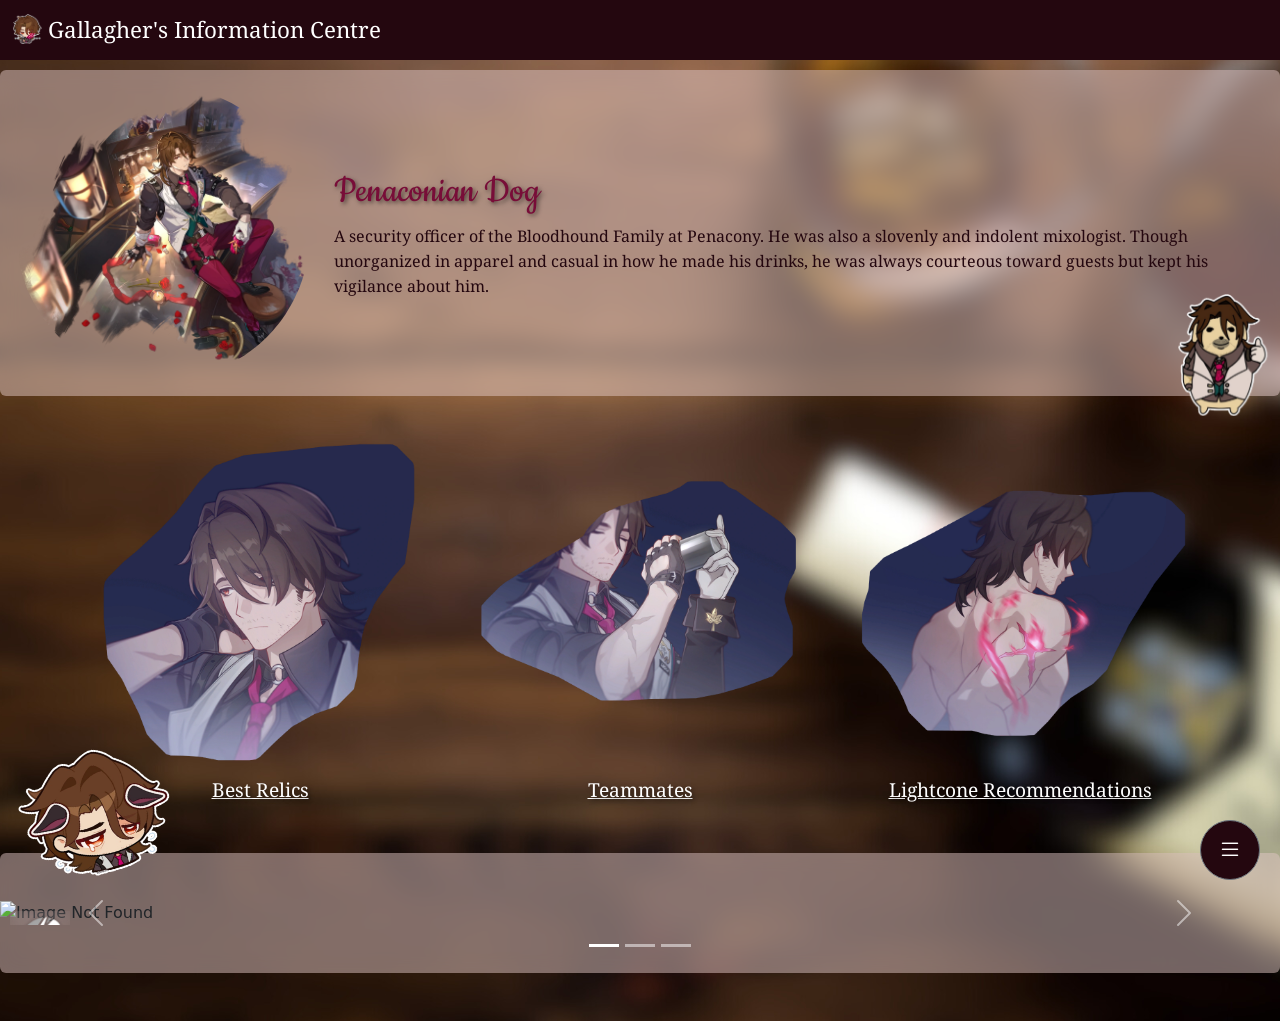
==== index.html @ 120c8533 "Initial website" ====
<!DOCTYPE html>
<html lang="en">
  <head>

  <!-- Font -->
  <link href="https://fonts.googleapis.com/css2?family=Cookie&display=swap" rel="stylesheet">
  <link href="https://fonts.googleapis.com/css2?family=Architects+Daughter&display=swap" rel="stylesheet">
  <link href="https://fonts.googleapis.com/css2?family=Noto+Serif:ital,wght@0,100..900;1,100..900&display=swap" rel="stylesheet">

  <!-- Bootstrap 4 CSS -->
  <link href="https://cdn.jsdelivr.net/npm/bootstrap@5.0.2/dist/css/bootstrap.min.css" rel="stylesheet" integrity="sha384-EVSTQN3/azprG1Anm3QDgpJLIm9Nao0Yz1ztcQTwFspd3yD65VohhpuuCOmLASjC" crossorigin="anonymous">
  <link rel="stylesheet" href="https://cdn.jsdelivr.net/npm/bootstrap-icons@1.10.0/font/bootstrap-icons.css">
  
  <!-- Link 2 CSS -->
  <link rel="stylesheet" href="style.css">

  <!-- Meta tags ( Accord to Bootstrap 5)-->
  <meta charset="UTF-8">
  <meta name="viewport" content="width=device-width, initial-scale=1">

</head>

<body>

  <!-- Navbar  -->
<nav class="navbar navbar-dark magenta-warna fixed-top">
  <div class="container-fluid">
    <a class="navbar-brand" href="#">
      <img src="icon1gal.png" alt="" width="30" height="30" class="d-inline-block align-text-top">
      Gallagher's Information Centre
    </a>
  </div>
</nav>

<!-- Info Card -->
 <div class="card p-3">
  <img src="Sticker2.png" class="sticker sticker-bottom-right">
  <div class="row align-items-center">
    
    <div class="col-md-3 text-center">
      <img src="GallagherArt.webp" class="img-fluid rounded-circle" alt="Character">
    </div>

    <div class="col-md-9">
        <h5>Penaconian Dog</h5>
        <p1>
          A security officer of the Bloodhound Family at Penacony. He was also a slovenly and indolent mixologist. Though unorganized in apparel and casual in 
          how he made his drinks, he was always courteous toward guests but kept his vigilance about him.
      </div>
    </div>
  </div>
  </div>

  <!-- Link Guidemaps -->
  <div class="container mt-4">
  <div class="row">
    
    <div class="col-md-4">
        <a href="bestrelics.html">
          <img src="Link1.webp" class="card-img-top floating-sticker" alt="Image Not Found">
        </a>
        <div class="link-body">
          <a class="text-white" href="bestrelics.html">Best Relics</a>
        </div>
      </div>

    <div class="col-md-4">
        <a href="teammates.html">
          <img src="Link2.webp" class="card-img-top floating-sticker-2" alt="Image Not Found">
        </a>
        <div class="link-body">
          <a class="text-white" href="teammates.html">Teammates</a>
        </div>
      </div>

    <div class="col-md-4">
        <a href="lightcones.html">
          <img src="Link3.webp" class="card-img-top floating-sticker-3" alt="Image Not Found">
        </a>
        <div class="link-body">
          <a class="text-white" href="lightcones.html">Lightcone Recommendations</a>
        </div>
      </div>
  </div>
</div>

  <!-- Slideshow Showcases -->
<div class="card mt-5 mb-5">
  <div id="carouselExampleCaptions" class="carousel slide" data-bs-ride="carousel">
  <div class="carousel-indicators">
    <button type="button" data-bs-target="#carouselExampleCaptions" data-bs-slide-to="0" class="active" aria-current="true" aria-label="Slide 1"></button>
    <button type="button" data-bs-target="#carouselExampleCaptions" data-bs-slide-to="1" aria-label="Slide 2"></button>
    <button type="button" data-bs-target="#carouselExampleCaptions" data-bs-slide-to="2" aria-label="Slide 3"></button>
  </div>
  <div class="carousel-inner">
    <div class="carousel-item active mt-5 mb-5">      
      <img src="NAIcon.webp" class="carousel-sticker" alt="sticker">      
      <img src="https://static.wikia.nocookie.net/houkai-star-rail/images/3/3a/Nectar_Blitz_Preview.gif/revision/latest?cb=20240804053047" class="d-block w-100 mx-auto" alt="Image Not Found">
      <div class="carousel-caption d-none d-md-block">
        <h4>Enhanced Basic Attack</h4>
        <p>Gallagher can use an Enhanced Basic Attack after using his Ultimate.
          This attack will be dealt in 3-hits; dealing damage and recovering his own HP.
        </p>
      </div>
    </div>
    <div class="carousel-item mt-5 mb-5">
      <img src="SkillIcon.webp" class="carousel-sticker" alt="sticker">
      <img src="https://static.wikia.nocookie.net/houkai-star-rail/images/2/21/Special_Brew_Preview.gif/revision/latest?cb=20240625062439" class="d-block w-100 mx-auto" alt="Image Not Found">
      <div class="carousel-caption d-none d-md-block">
        <h4>Skill</h4>
        <p>Consuming one skill point, Gallagher can use his skill, healing any team member
          by 50% of his break effect up to 144 Break Effect%.
        </p>
      </div>
    </div>
    <div class="carousel-item mt-5 mb-5">
      <img src="UltIcon.webp" class="carousel-sticker" alt="sticker">
      <img src="https://static.wikia.nocookie.net/houkai-star-rail/images/2/2d/Champagne_Etiquette_Preview.gif/revision/latest?cb=20240409042305" class="d-block w-100 mx-auto" alt="Image Not Found">
      <div class="carousel-caption d-none d-md-block">
        <h4>Ultimate</h4>
        <p>Costing 110 energy, inflicts a debuff on all enemies that lasts for two turns. Dealing massive Fire DMG equal to 75% of his ATK to deal an AoE damage, 
          this also enhances his Basic ATK to an enhanced state.
        </p>
      </div>
    </div>
  </div>
  <button class="carousel-control-prev" type="button" data-bs-target="#carouselExampleCaptions" data-bs-slide="prev">
    <span class="carousel-control-prev-icon" aria-hidden="true"></span>
    <span class="visually-hidden">Previous</span>
  </button>
  <button class="carousel-control-next" type="button" data-bs-target="#carouselExampleCaptions" data-bs-slide="next">
    <span class="carousel-control-next-icon" aria-hidden="true"></span>
    <span class="visually-hidden">Next</span>
  </button>
</div>
</div>

<!-- <img src="Staticsticker.png" class="page-sticker floating-sticker-3 page-right" alt="sticker"> -->
 <a href="https://honkai-star-rail.fandom.com/wiki/Gallagher" target="Source">
<img src="Staticsticker2.png" class="page-sticker floating-sticker-3 page-left" alt="sticker">
</a>
<!-- Dropup button -->

<div class="btn-group dropup floating-btn">
  <button type="button" class="btn btn-secondary rounded-circle" data-bs-toggle="dropdown" aria-expanded="false">
    <i class="bi bi-list"></i>
  </button>
  <ul class="dropdown-menu dropdown-menu-end">
    <li><a class="dropdown-item" href="index.html">Home</a></li>
    <li><a class="dropdown-item" href="bestrelics.html">Best Relics</a></li>
    <li><a class="dropdown-item" href="teammates.html">Teammates</a></li>
    <li><a class="dropdown-item" href="lightcones.html">Lightcone Recommendations</a></li>
  </ul>
</div>

  <script src="https://cdn.jsdelivr.net/npm/bootstrap@5.0.2/dist/js/bootstrap.bundle.min.js" integrity="sha384-MrcW6ZMFYlzcLA8Nl+NtUVF0sA7MsXsP1UyJoMp4YLEuNSfAP+JcXn/tWtIaxVXM" crossorigin="anonymous"></script>
</body>

</html>
---- style.css ----
.magenta-warna {
  background-color: #24070f;
}

.outline {
  filter: drop-shadow(0 0 0 4px #ffffff);
}

.navbar-brand {
  font-family: "Noto Serif", serif;
  font-optical-sizing: auto;
  font-weight: 400;
  font-style: normal;
  font-size: 1.4rem;
}

.card {
  font-weight: 400;
  font-style: normal;
  background: #e0c5c380;
  width: 100%;
  margin: 0 auto;
  backdrop-filter: blur(10px);
  border: none;
  position: relative;
}

.sticker {
  position: absolute;
  width: 120px;
}
@media (max-width: 768px) {
  .sticker {
    width: 50px;
  }
  .col-md-4 {
    display: flex;
    justify-content: center;
  }
  .col-md-4 img {
    width: 100%;
    max-width: 300px;
  }
}

.page-sticker {
  position: fixed;
  width: 300px;
  z-index: 1100;
}

.page-right {
  top: -20px;
  right: -10px;
  rotate: 15deg;
}

.page-left {
  width: 150px;
  bottom: 20px;
  left: 20px;
  rotate: -15deg;
}

@media (max-width: 768px) {
  .page-sticker {
    width: 100px;
  }
  .page-right {
    top: -10px;
    right: -10px;
  }
}

.sticker-top-right {
  top: -20px;
  right: 10px;
  transform: rotate(15deg);
}

.sticker-bottom-right {
  bottom: -20px;
  right: 0px;
}

.sticker-bottom-left {
  bottom: -20px;
  left: 0px;
}

.carousel-item {
  overflow: hidden;
  position: relative;
}

.carousel-sticker {
  position: absolute;
  top: 10px;
  left: 10px;
  width: 60px;
  z-index: 10;
  backdrop-filter: blur(10px);
}
@media (max-width: 768px) {
  .carousel-sticker {
    width: 40px;
  }
}

h4 {
  font-family: "Cookie", cursive;
  font-size: 2.5rem;
  color : #780d38;
  text-shadow: 2px 2px 4px rgba(0, 0, 0, 0.5);
}

h5 {
  font-family: "Cookie", cursive;
  font-size: 2.5rem;
  color : #780d38;
  text-shadow: 2px 2px 4px rgba(0, 0, 0, 0.5);
}
@media (max-width: 768px) {
  .card h5 {
    display: block;
    text-align: center;
    text-indent: 20px;
  }
  .card h4 {
    display: block;
    text-align: center;
    text-indent: 20px;
  }
}

p1 {
  font-family: "Noto Serif", serif;
  font-optical-sizing: auto;
  font-size: 1rem;
  color : #24070f;
}

@media (max-width: 768px) {
  .card p1 {
    display: block;
    text-align: center;
    text-indent: 20px;
  }
}

.link-body a {
  font-family: "Noto Serif", serif;
  font-optical-sizing: auto;
  font-size: 1.2rem;
  display: block;
  text-align: center;
  text-shadow: 2px 2px 4px rgba(0, 0, 0, 0.5);
}

.carousel-inner h4 {
  font-family: "Noto Serif", serif;
  font-optical-sizing: auto;
  text-shadow: 2px 2px 4px rgba(0, 0, 0, 0.5);
}
.carousel-inner p {
  font-family: "Noto Serif", serif;
  font-optical-sizing: auto;
  text-shadow: 2px 2px 4px rgba(0, 0, 0, 0.5);
}

.floating-sticker {
  animation: float 6s ease-in-out infinite;
}

.floating-sticker-2 {
  animation: float-2 5s ease-in-out infinite;
}

.floating-sticker-3 {
  animation: float-3 4s ease-in-out infinite;
}

@keyframes float {
  0%   { transform: translateY(0px); }
  50%  { transform: translateY(-10px); }
  100% { transform: translateY(0px); }
}

@keyframes float-2 {
  0%   { transform: translateY(0px); }
  50%  { transform: translateY(-20px); }
  100% { transform: translateY(0px); }
}

@keyframes float-3 {
  0%   { transform: translateY(-2px); }
  50%  { transform: translateY(-13px); }
  100% { transform: translateY(-2px); }
}

.btn-group.dropup {
  position: fixed;
  bottom: 20px;
  right: 20px;
  z-index: 1000;
}

.floating-btn {
  position: fixed;
  bottom: 20px;
  right: 20px;
  z-index: 1000;
}

.floating-btn .btn {
  width: 60px;
  height: 60px;
  font-size: 1.5rem;
  background-color: #24070f;
}

.frame-kecil {
  height: 100px;
  object-fit: contain;
}

body {
  background-image: url('Background1.png');
  background-size: cover;
  background-position: center;
  min-height: 100vh;
  padding-top: 70px;

}
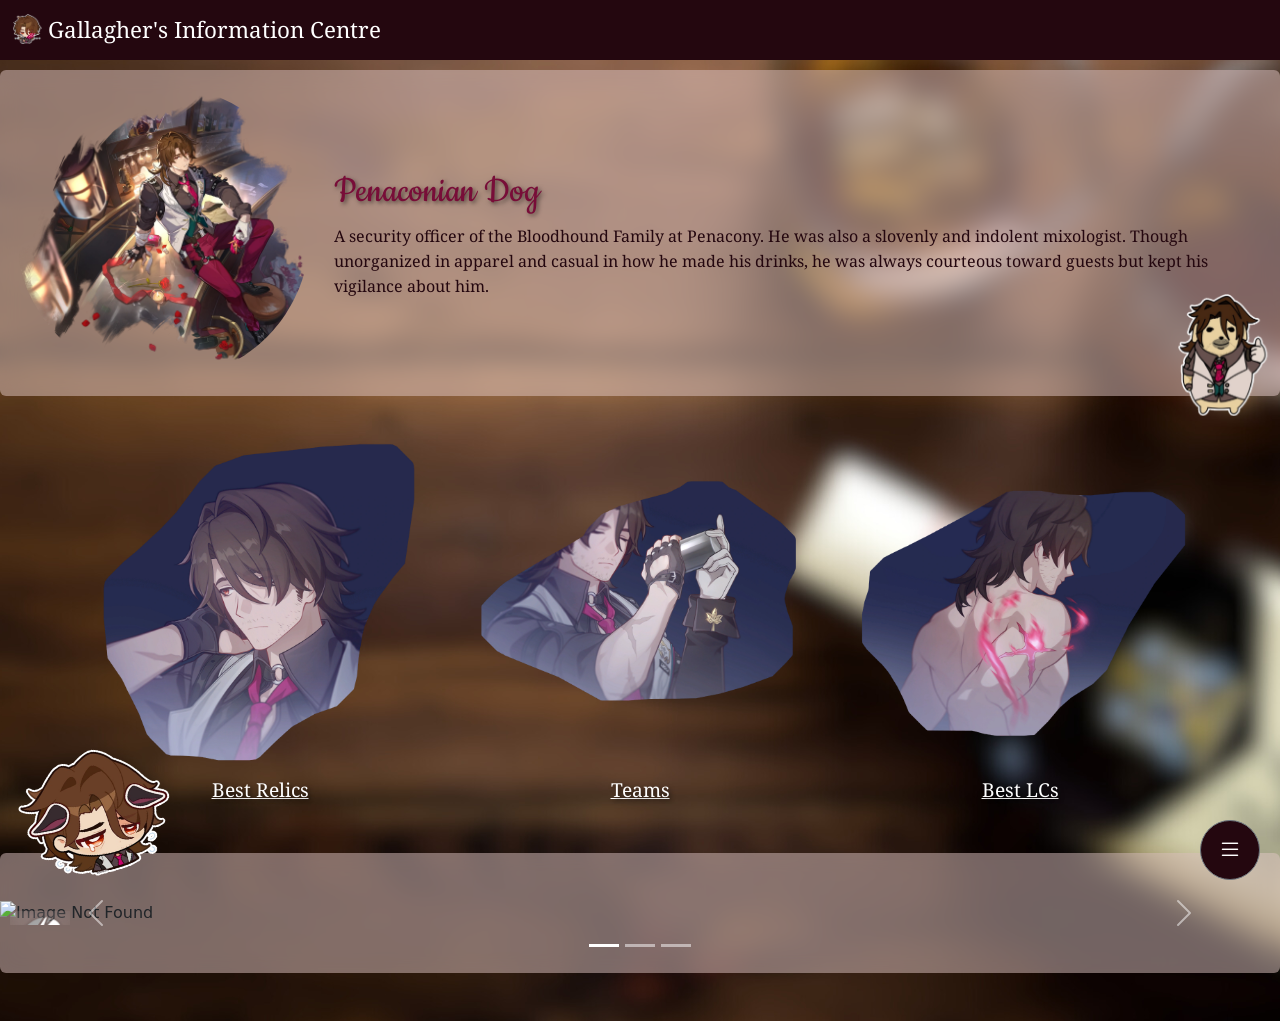
==== commit d75d0eef: "Mobile Layout Fix" ====
--- a/index.html
+++ b/index.html
@@ -26,7 +26,7 @@
 <nav class="navbar navbar-dark magenta-warna fixed-top">
   <div class="container-fluid">
     <a class="navbar-brand" href="#">
-      <img src="icon1gal.png" alt="" width="30" height="30" class="d-inline-block align-text-top">
+      <img src="Assets/icon1gal.png" alt="" width="30" height="30" class="d-inline-block align-text-top">
       Gallagher's Information Centre
     </a>
   </div>
@@ -34,11 +34,11 @@
 
 <!-- Info Card -->
  <div class="card p-3">
-  <img src="Sticker2.png" class="sticker sticker-bottom-right">
+  <img src="Assets/Sticker2.png" class="sticker sticker-bottom-right">
   <div class="row align-items-center">
     
     <div class="col-md-3 text-center">
-      <img src="GallagherArt.webp" class="img-fluid rounded-circle" alt="Character">
+      <img src="Assets/GallagherArt.webp" class="img-fluid rounded-circle" alt="Character">
     </div>
 
     <div class="col-md-9">
@@ -55,30 +55,30 @@
   <div class="container mt-4">
   <div class="row">
     
-    <div class="col-md-4">
+    <div class="col-12 col-md-4">
         <a href="bestrelics.html">
-          <img src="Link1.webp" class="card-img-top floating-sticker" alt="Image Not Found">
+          <img src="Assets/Link1.webp" class="card-img-top floating-sticker" alt="Image Not Found">
         </a>
         <div class="link-body">
           <a class="text-white" href="bestrelics.html">Best Relics</a>
         </div>
       </div>
 
-    <div class="col-md-4">
+    <div class="col-12 col-md-4">
         <a href="teammates.html">
-          <img src="Link2.webp" class="card-img-top floating-sticker-2" alt="Image Not Found">
+          <img src="Assets/Link2.webp" class="card-img-top floating-sticker-2" alt="Image Not Found">
         </a>
         <div class="link-body">
-          <a class="text-white" href="teammates.html">Teammates</a>
+          <a class="text-white" href="teammates.html">Teams</a>
         </div>
       </div>
 
-    <div class="col-md-4">
+    <div class="col-12 col-md-4">
         <a href="lightcones.html">
-          <img src="Link3.webp" class="card-img-top floating-sticker-3" alt="Image Not Found">
+          <img src="Assets/Link3.webp" class="card-img-top floating-sticker-3" alt="Image Not Found">
         </a>
         <div class="link-body">
-          <a class="text-white" href="lightcones.html">Lightcone Recommendations</a>
+          <a class="text-white" href="lightcones.html">Best LCs</a>
         </div>
       </div>
   </div>
@@ -94,7 +94,7 @@
   </div>
   <div class="carousel-inner">
     <div class="carousel-item active mt-5 mb-5">      
-      <img src="NAIcon.webp" class="carousel-sticker" alt="sticker">      
+      <img src="Assets/NAIcon.webp" class="carousel-sticker" alt="sticker">      
       <img src="https://static.wikia.nocookie.net/houkai-star-rail/images/3/3a/Nectar_Blitz_Preview.gif/revision/latest?cb=20240804053047" class="d-block w-100 mx-auto" alt="Image Not Found">
       <div class="carousel-caption d-none d-md-block">
         <h4>Enhanced Basic Attack</h4>
@@ -104,7 +104,7 @@
       </div>
     </div>
     <div class="carousel-item mt-5 mb-5">
-      <img src="SkillIcon.webp" class="carousel-sticker" alt="sticker">
+      <img src="Assets/SkillIcon.webp" class="carousel-sticker" alt="sticker">
       <img src="https://static.wikia.nocookie.net/houkai-star-rail/images/2/21/Special_Brew_Preview.gif/revision/latest?cb=20240625062439" class="d-block w-100 mx-auto" alt="Image Not Found">
       <div class="carousel-caption d-none d-md-block">
         <h4>Skill</h4>
@@ -114,7 +114,7 @@
       </div>
     </div>
     <div class="carousel-item mt-5 mb-5">
-      <img src="UltIcon.webp" class="carousel-sticker" alt="sticker">
+      <img src="Assets/UltIcon.webp" class="carousel-sticker" alt="sticker">
       <img src="https://static.wikia.nocookie.net/houkai-star-rail/images/2/2d/Champagne_Etiquette_Preview.gif/revision/latest?cb=20240409042305" class="d-block w-100 mx-auto" alt="Image Not Found">
       <div class="carousel-caption d-none d-md-block">
         <h4>Ultimate</h4>
@@ -135,9 +135,9 @@
 </div>
 </div>
 
-<!-- <img src="Staticsticker.png" class="page-sticker floating-sticker-3 page-right" alt="sticker"> -->
+<!-- <img src="Assets/Staticsticker.png" class="page-sticker floating-sticker-3 page-right" alt="sticker"> -->
  <a href="https://honkai-star-rail.fandom.com/wiki/Gallagher" target="Source">
-<img src="Staticsticker2.png" class="page-sticker floating-sticker-3 page-left" alt="sticker">
+<img src="Assets/Staticsticker2.png" class="page-sticker floating-sticker-3 page-left" alt="sticker">
 </a>
 <!-- Dropup button -->
 
--- a/style.css
+++ b/style.css
@@ -36,11 +36,21 @@
   }
   .col-md-4 {
     display: flex;
+    flex-direction: column;
+    align-items: center;
     justify-content: center;
   }
   .col-md-4 img {
     width: 100%;
     max-width: 300px;
+  }
+
+  .link-body {
+    margin-top: 0.5rem;
+  }
+
+  .navbar-brand {
+    font-size: 1rem;
   }
 }
 
@@ -151,7 +161,6 @@
 
 .link-body a {
   font-family: "Noto Serif", serif;
-  font-optical-sizing: auto;
   font-size: 1.2rem;
   display: block;
   text-align: center;
@@ -226,7 +235,7 @@
 }
 
 body {
-  background-image: url('Background1.png');
+  background-image: url('Assets/Background1.png');
   background-size: cover;
   background-position: center;
   min-height: 100vh;
